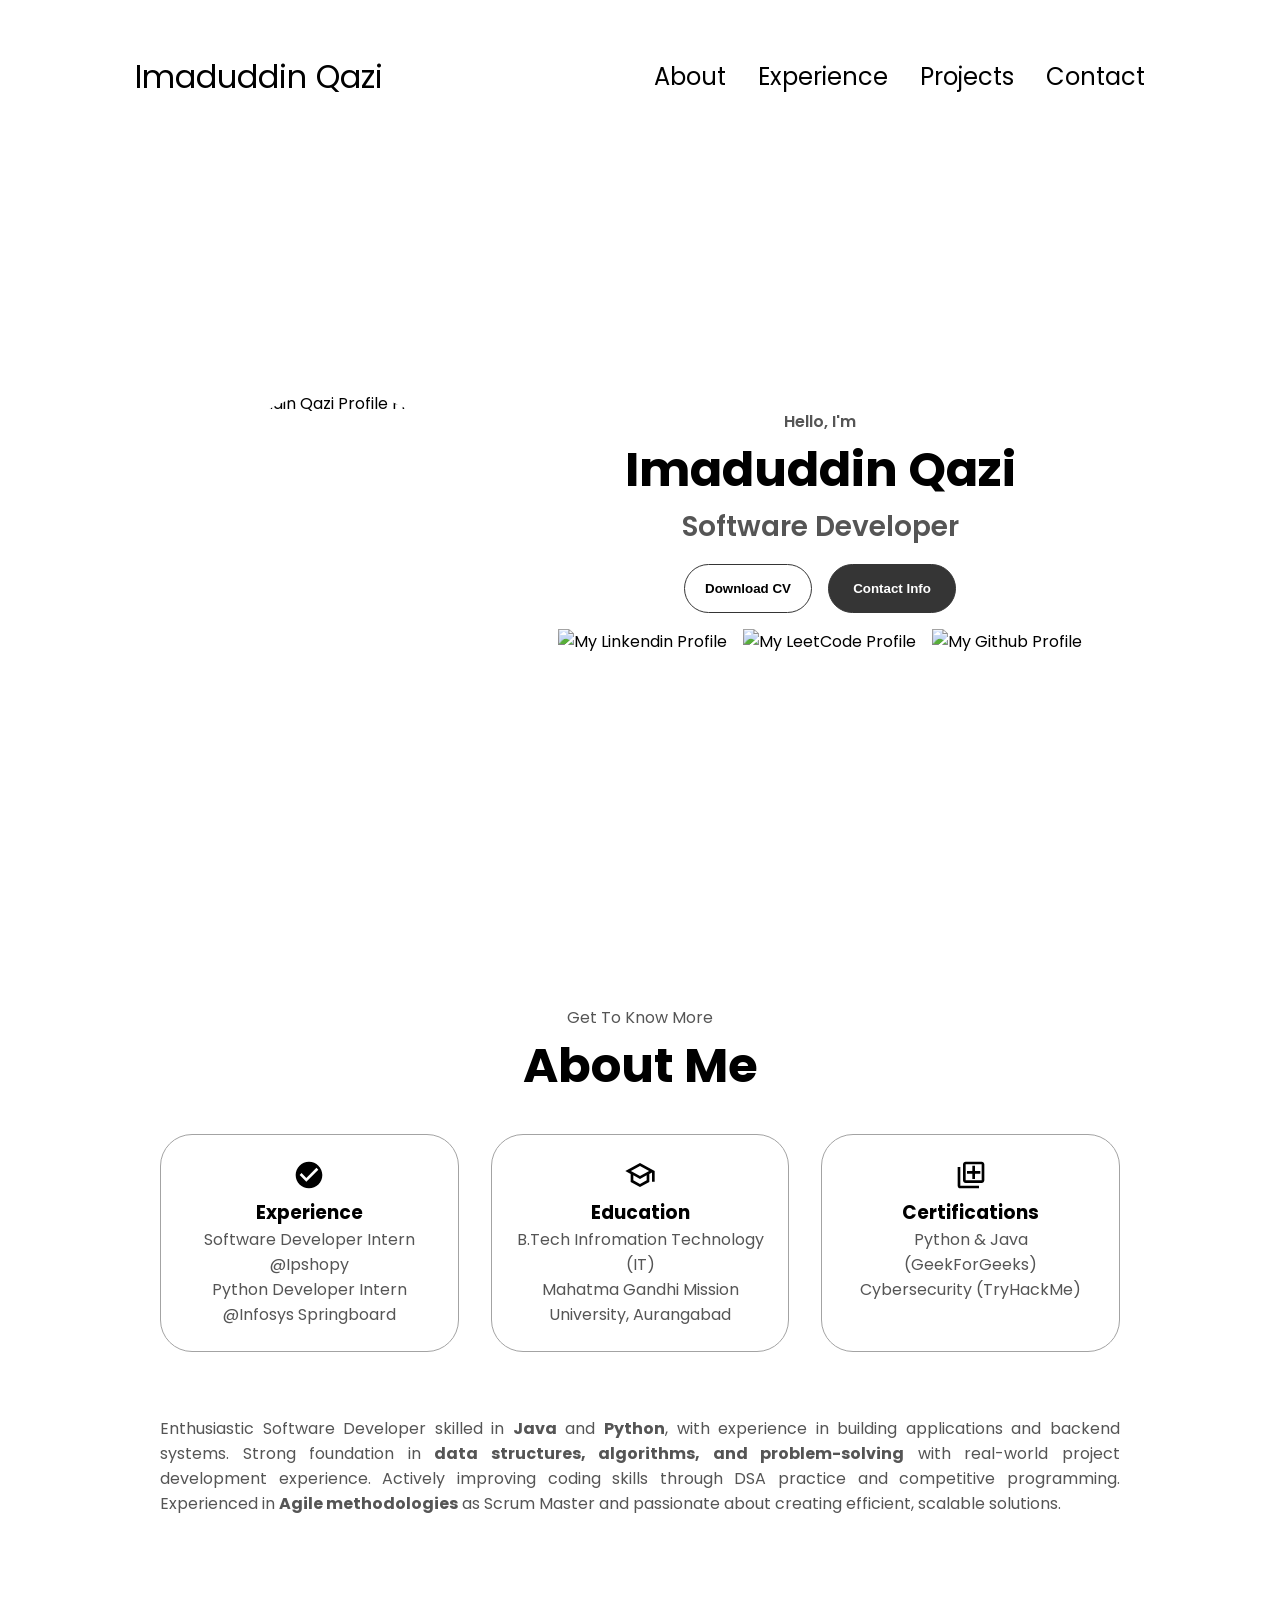
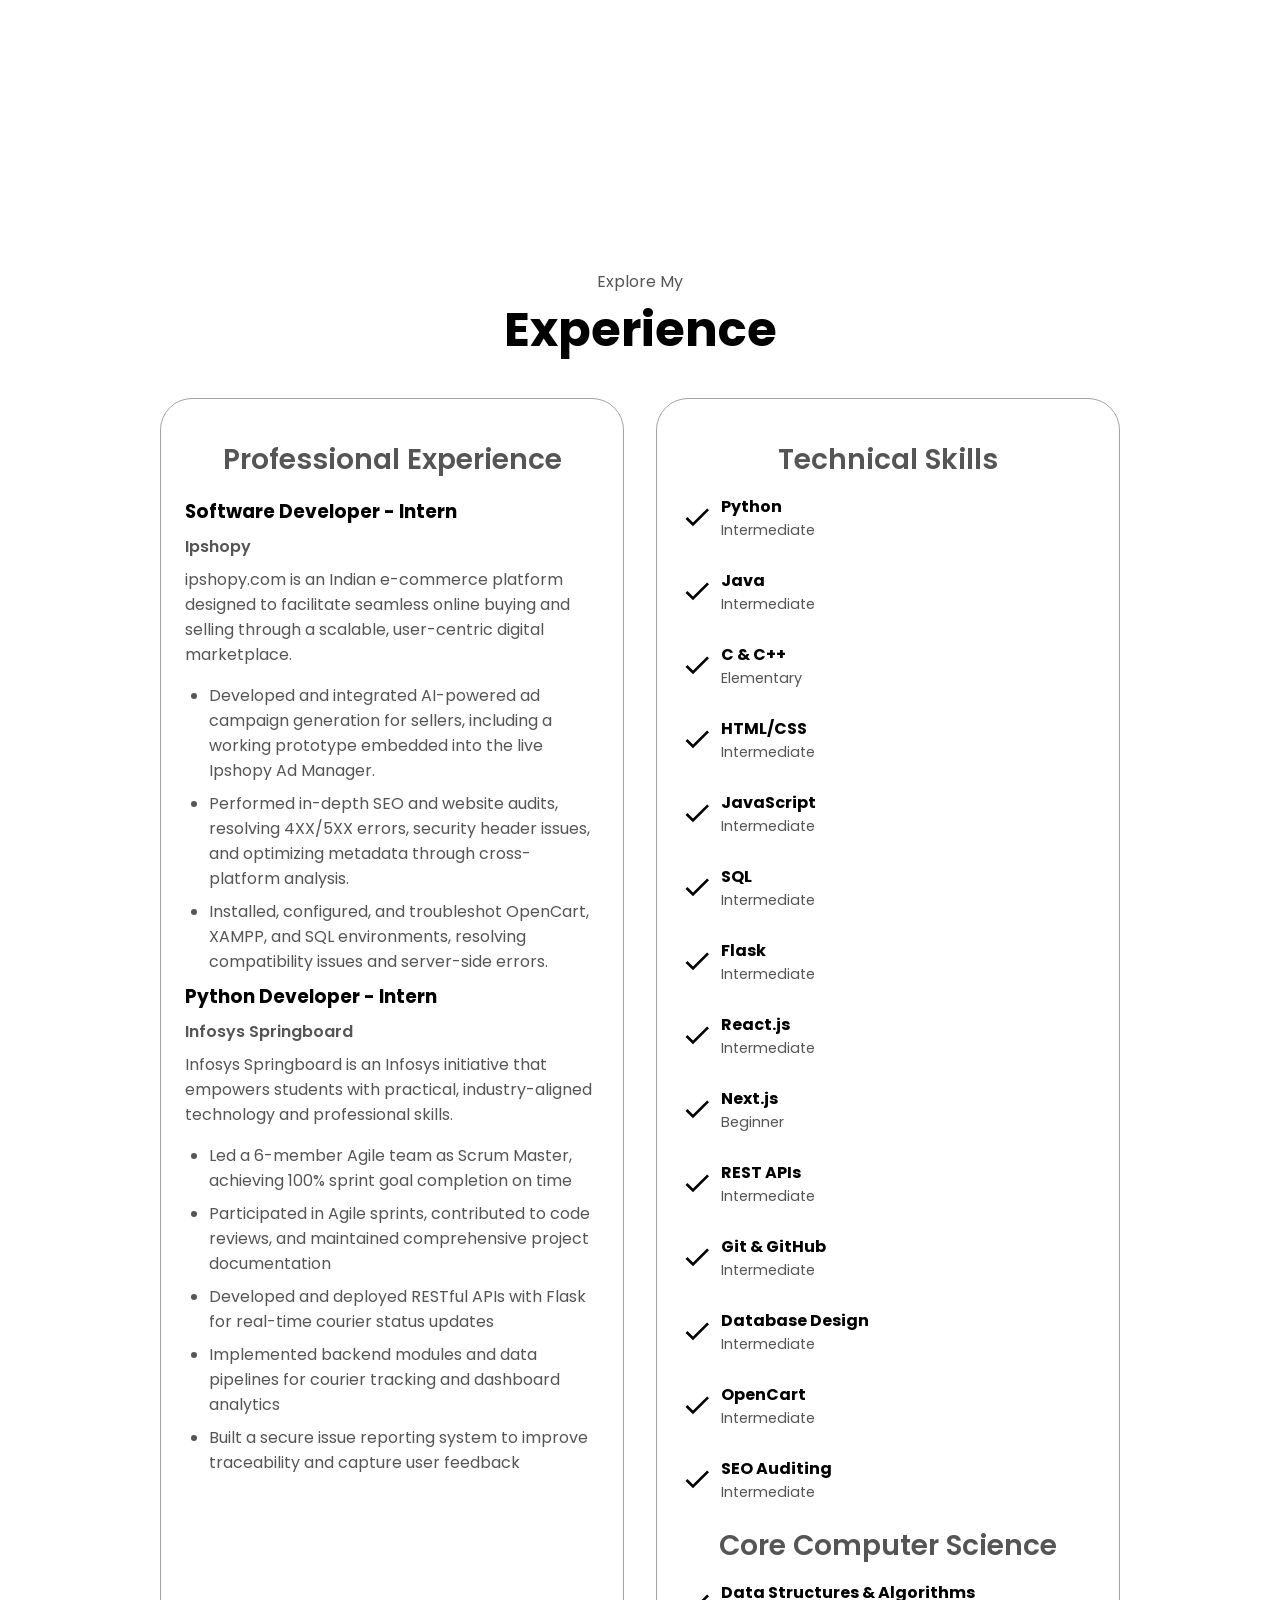
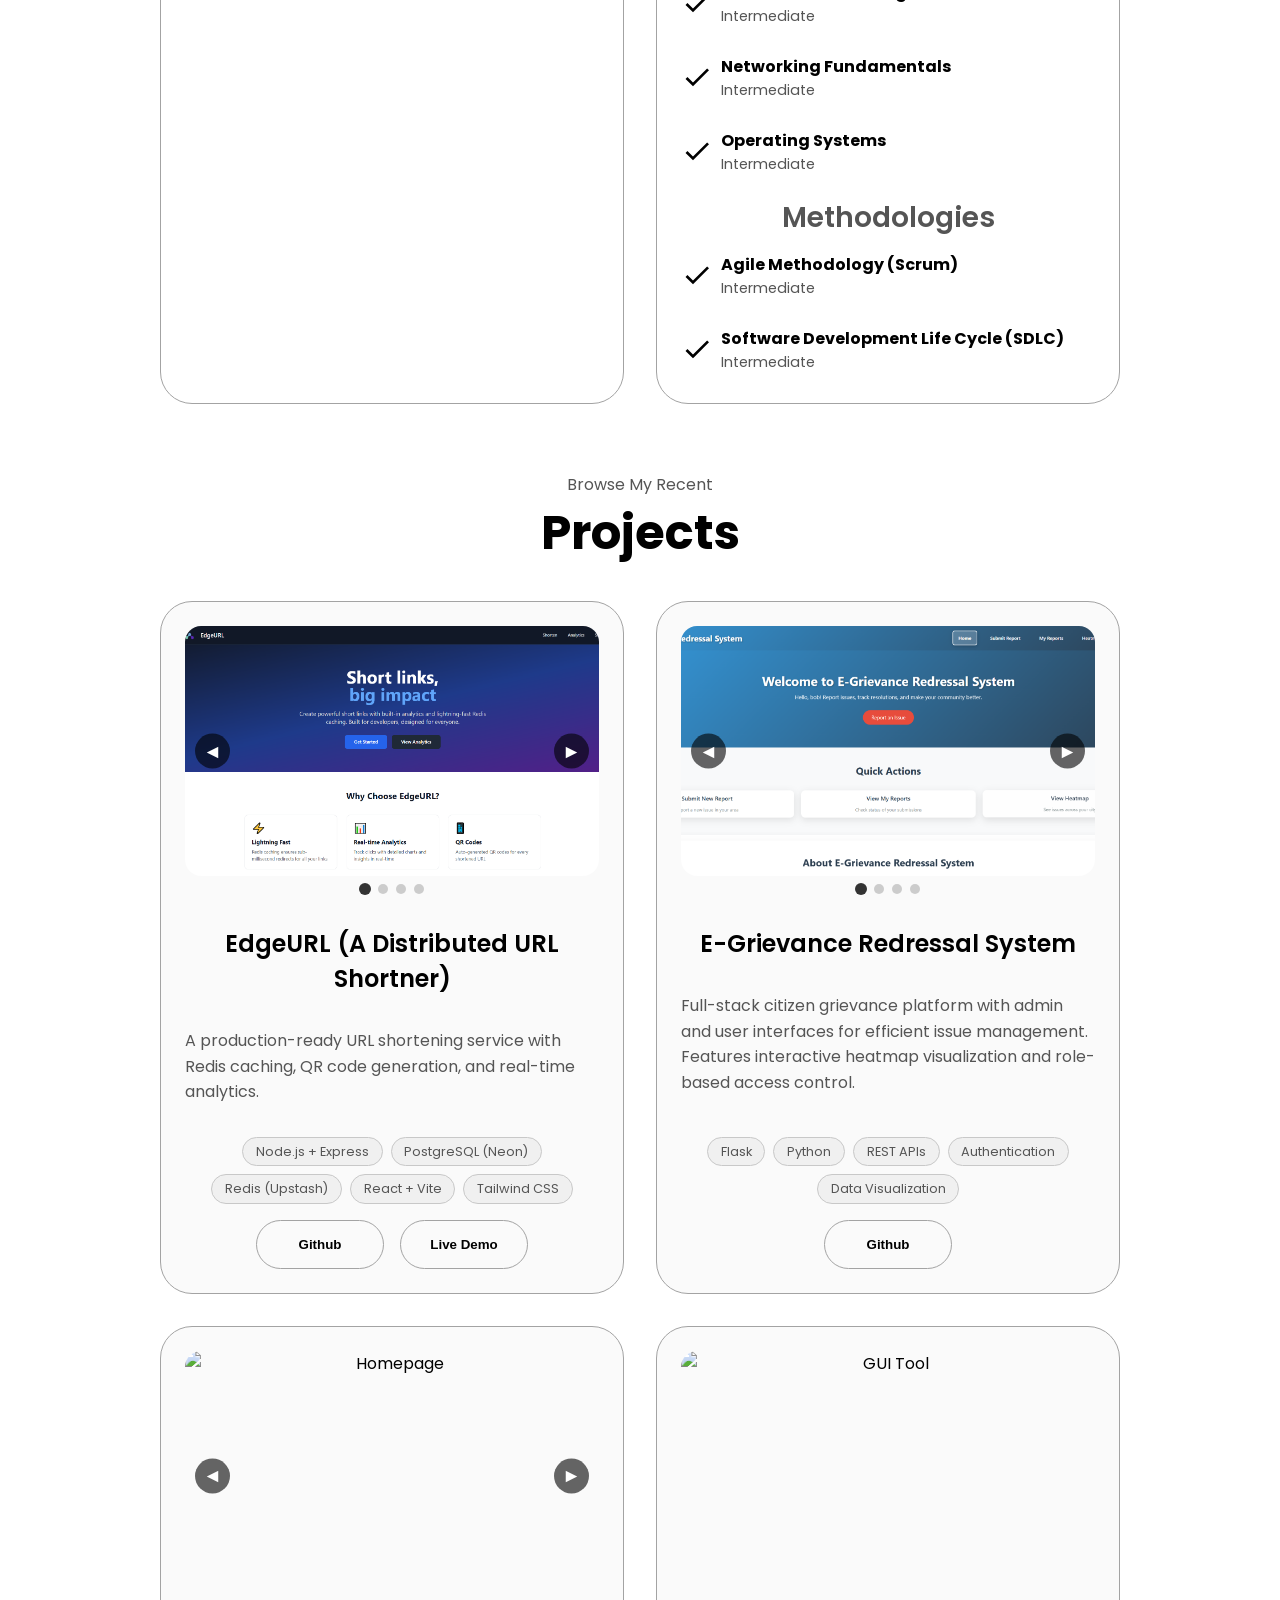
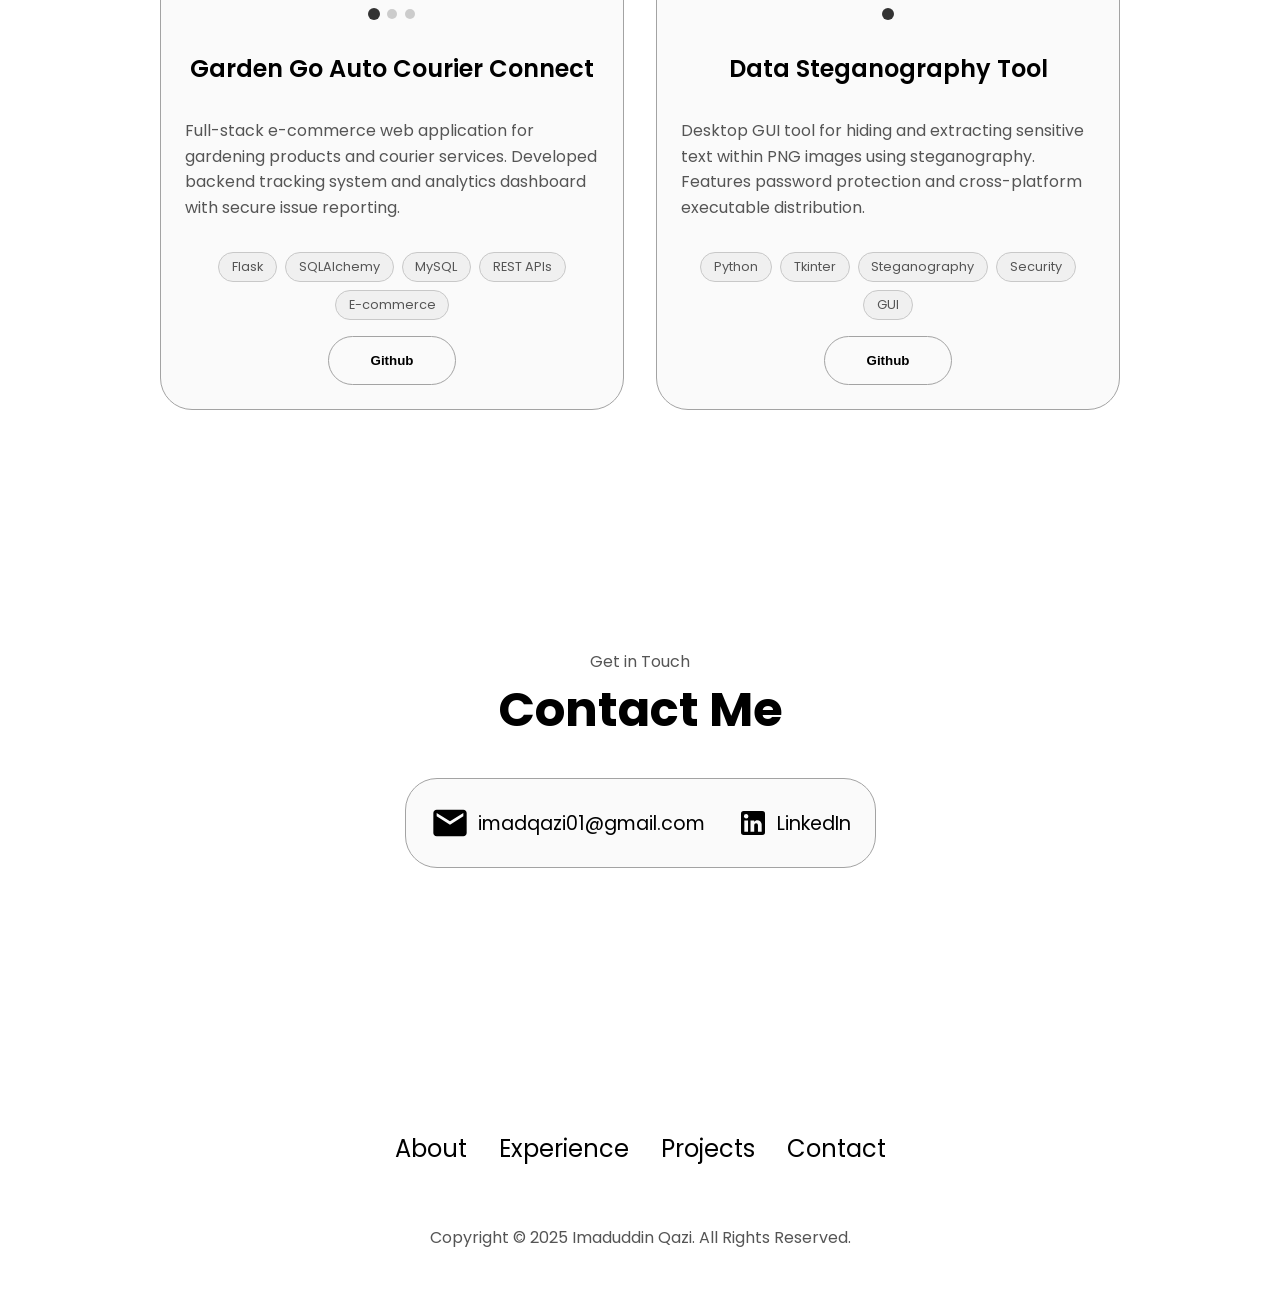
==== indexOld.html @ 8b48afea "Complete new UI" ====
<!DOCTYPE html>
<html lang="en">

<head>
    <meta charset="UTF-8">
    <meta name="viewport" content="width=device-width, initial-scale=1.0">
    <title>Imaduddin Qazi - Portfolio</title>
    <style>
        @import url("https://fonts.googleapis.com/css2?family=Poppins:wght@300;400;500;600&display=swap");

        * {
            margin: 0;
            padding: 0;
            box-sizing: border-box;
        }

        body {
            font-family: "Poppins", sans-serif;
        }

        html {
            scroll-behavior: smooth;
        }

        p {
            color: rgb(85, 85, 85);
        }

        a,
        .btn {
            transition: all 300ms ease;
        }

        /* Navigation */
        nav,
        .nav-links {
            display: flex;
        }

        nav {
            justify-content: space-around;
            align-items: center;
            height: 17vh;
        }

        .nav-links {
            gap: 2rem;
            list-style: none;
            font-size: 1.5rem;
        }

        a {
            color: black;
            text-decoration: none;
        }

        a:hover {
            color: grey;
            text-decoration: underline;
            text-underline-offset: 1rem;
            text-decoration-color: rgb(181, 181, 181);
        }

        .logo {
            font-size: 2rem;
            cursor: default;
        }

        #hamburger-nav {
            display: none;
        }

        .hamburger-menu {
            position: relative;
            display: inline-block;
        }

        .hamburger-icon {
            display: flex;
            flex-direction: column;
            justify-content: space-between;
            height: 24px;
            width: 30px;
            cursor: pointer;
        }

        .hamburger-icon span {
            width: 100%;
            height: 2px;
            background-color: black;
            transition: all 0.3s ease-in-out;
        }

        .menu-links {
            position: absolute;
            top: 100%;
            right: 0;
            background-color: white;
            width: fit-content;
            max-height: 0;
            overflow: hidden;
            transition: all 0.3s ease-in-out;
            z-index: 100;
        }

        .menu-links a {
            display: block;
            padding: 10px;
            text-align: center;
            font-size: 1.5rem;
            color: black;
            text-decoration: none;
        }

        .menu-links li {
            list-style: none;
        }

        .menu-links.open {
            max-height: 300px;
        }

        .hamburger-icon.open span:first-child {
            transform: rotate(45deg) translate(10px, 5px);
        }

        .hamburger-icon.open span:nth-child(2) {
            opacity: 0;
        }

        .hamburger-icon.open span:last-child {
            transform: rotate(-45deg) translate(10px, -5px);
        }

        /* Sections */
        section {
            padding-top: 4vh;
            min-height: 96vh;
            margin: 0 10rem;
        }

        .section-container {
            display: flex;
        }

        /* Profile */
        #profile {
            display: flex;
            justify-content: center;
            gap: 5rem;
            min-height: 80vh;
        }

        .section__pic-container {
            display: flex;
            width: 280px;
            height: 280px;
            margin: auto 0;
        }

        .section__pic-container img {
            width: 100%;
            height: 100%;
            object-fit: cover;
            border-radius: 50%;
        }

        .section__text {
            align-self: center;
            text-align: center;
        }

        .section__text p {
            font-weight: 600;
        }

        .section__text__p1 {
            text-align: center;
        }

        .section__text__p2 {
            font-size: 1.75rem;
            margin-bottom: 1rem;
        }

        .title {
            font-size: 3rem;
            text-align: center;
        }

        #socials-container {
            display: flex;
            justify-content: center;
            margin-top: 1rem;
            gap: 1rem;
        }

        .icon {
            cursor: pointer;
            height: 2rem;
        }

        /* Buttons */
        .btn-container {
            display: flex;
            justify-content: center;
            gap: 1rem;
        }

        .btn {
            font-weight: 600;
            transition: all 300ms ease;
            padding: 1rem;
            width: 8rem;
            border-radius: 2rem;
        }

        .btn-color-1,
        .btn-color-2 {
            border: rgb(53, 53, 53) 0.1rem solid;
        }

        .btn-color-1:hover,
        .btn-color-2:hover {
            cursor: pointer;
        }

        .btn-color-1,
        .btn-color-2:hover {
            background: rgb(53, 53, 53);
            color: white;
        }

        .btn-color-1:hover {
            background: rgb(0, 0, 0);
        }

        .btn-color-2 {
            background: none;
        }

        .btn-color-2:hover {
            border: white 0.1rem solid;
        }

        /* About */
        .about-containers {
            gap: 2rem;
            margin-bottom: 2rem;
            margin-top: 2rem;
            display: flex;
        }

        .about-details-container {
            justify-content: center;
            flex-direction: column;
            display: flex;
        }

        .details-container {
            padding: 1.5rem;
            flex: 1;
            background: white;
            border-radius: 2rem;
            border: rgb(53, 53, 53) 0.1rem solid;
            border-color: rgb(163, 163, 163);
            text-align: center;
        }

        .text-container {
            text-align: justify;
            margin-top: 2rem;
        }

        /* Experience */
        .experience-sub-title {
            color: rgb(85, 85, 85);
            font-weight: 600;
            font-size: 1.75rem;
            margin-bottom: 1rem;
            margin-top: 1rem;
        }

        .experience-details-container {
            display: flex;
            justify-content: center;
            flex-direction: column;
        }

        .article-container {
            display: grid;
            grid-template-columns: repeat(auto-fit, minmax(200px, 1fr));
            gap: 1.5rem;
            text-align: left;
        }

        article {
            display: flex;
            align-items: flex-start;
            gap: 0.5rem;
            min-height: 50px;
        }

        article .icon {
            cursor: default;
            flex-shrink: 0;
            margin-top: 0.25rem;
        }

        article div {
            flex: 1;
        }

        article h3 {
            font-size: 1rem;
            line-height: 1.2;
            margin-bottom: 0.25rem;
            word-wrap: break-word;
        }

        article p {
            font-size: 0.9rem;
            color: rgb(85, 85, 85);
        }

        .experience-item {
            text-align: left;
        }

        .company {
            color: rgb(85, 85, 85);
            font-weight: 600;
            margin: 0.5rem 0;
        }

        .experience-list {
            margin-left: 1.5rem;
            margin-top: 1rem;
        }

        .experience-list li {
            margin-bottom: 0.5rem;
            color: rgb(85, 85, 85);
        }

        /* Projects - FIXED LAYOUT */
        #projects {
            position: relative;
        }

        #projects .about-containers {
            display: grid;
            grid-template-columns: repeat(auto-fit, minmax(350px, 1fr));
            gap: 2rem;
            align-items: stretch;
        }

        .details-container.color-container {
            border-color: rgb(163, 163, 163);
            background: rgb(250, 250, 250);
            display: flex;
            flex-direction: column;
            height: 100%;
        }

        /* Enhanced Carousel with Preview */
        .project-carousel {
            position: relative;
            margin-bottom: 1rem;
        }

        .carousel-container {
            position: relative;
            width: 100%;
            height: 250px;
            overflow: hidden;
            border-radius: 1rem;
            cursor: pointer;
        }

        .carousel-container:hover {
            box-shadow: 0 4px 12px rgba(0, 0, 0, 0.15);
        }

        .carousel-slide {
            position: relative;
            width: 100%;
            height: 100%;
        }

        .carousel-slide .project-img {
            position: absolute;
            top: 0;
            left: 0;
            width: 100%;
            height: 100%;
            object-fit: cover;
            opacity: 0;
            transition: opacity 0.5s ease-in-out;
        }

        .carousel-slide .project-img.active {
            opacity: 1;
        }

        .carousel-btn {
            position: absolute;
            top: 50%;
            transform: translateY(-50%);
            background: rgba(0, 0, 0, 0.6);
            color: white;
            border: none;
            padding: 0.5rem;
            cursor: pointer;
            border-radius: 50%;
            width: 35px;
            height: 35px;
            display: flex;
            align-items: center;
            justify-content: center;
            font-size: 1.2rem;
            z-index: 2;
            transition: background 0.3s;
        }

        .carousel-btn:hover {
            background: rgba(0, 0, 0, 0.9);
        }

        .carousel-btn.prev {
            left: 10px;
        }

        .carousel-btn.next {
            right: 10px;
        }

        .carousel-dots {
            display: flex;
            justify-content: center;
            gap: 0.5rem;
            margin-top: 0.5rem;
        }

        .dot {
            width: 10px;
            height: 10px;
            border-radius: 50%;
            background: #ccc;
            cursor: pointer;
            transition: all 0.3s ease;
        }

        .dot.active {
            background: #333;
            transform: scale(1.2);
        }

        .dot:hover {
            background: #666;
        }

        /* Image Preview Modal */
        .image-modal {
            display: none;
            position: fixed;
            top: 0;
            left: 0;
            width: 100%;
            height: 100%;
            background: rgba(0, 0, 0, 0.95);
            z-index: 1000;
            justify-content: center;
            align-items: center;
        }

        .image-modal.active {
            display: flex;
        }

        .modal-content {
            position: relative;
            max-width: 90%;
            max-height: 90%;
            animation: zoomIn 0.3s ease;
        }

        @keyframes zoomIn {
            from {
                transform: scale(0.8);
                opacity: 0;
            }

            to {
                transform: scale(1);
                opacity: 1;
            }
        }

        .modal-content img {
            width: 100%;
            height: auto;
            max-height: 90vh;
            object-fit: contain;
            border-radius: 0.5rem;
        }

        .modal-close {
            position: absolute;
            top: -40px;
            right: 0;
            background: white;
            border: none;
            width: 35px;
            height: 35px;
            border-radius: 50%;
            font-size: 1.5rem;
            cursor: pointer;
            display: flex;
            align-items: center;
            justify-content: center;
            transition: background 0.3s;
        }

        .modal-close:hover {
            background: #f0f0f0;
        }

        .modal-nav {
            position: absolute;
            top: 50%;
            transform: translateY(-50%);
            background: rgba(255, 255, 255, 0.9);
            border: none;
            width: 45px;
            height: 45px;
            border-radius: 50%;
            font-size: 1.5rem;
            cursor: pointer;
            transition: background 0.3s;
        }

        .modal-nav:hover {
            background: white;
        }

        .modal-nav.prev {
            left: 20px;
        }

        .modal-nav.next {
            right: 20px;
        }

        .modal-counter {
            position: absolute;
            bottom: -40px;
            left: 50%;
            transform: translateX(-50%);
            color: white;
            font-size: 1rem;
        }

        .project-title {
            margin: 1rem 0;
            color: black;
            font-size: 1.5rem;
        }

        .project-description {
            color: rgb(85, 85, 85);
            text-align: left;
            margin: 1rem 0;
            line-height: 1.6;
            flex-grow: 1;
        }

        .tech-stack {
            display: flex;
            flex-wrap: wrap;
            gap: 0.5rem;
            margin: 1rem 0;
            justify-content: center;
        }

        .tech-tag {
            background-color: rgb(240, 240, 240);
            padding: 0.3rem 0.8rem;
            border-radius: 1rem;
            font-size: 0.8rem;
            color: rgb(85, 85, 85);
            border: 1px solid rgb(200, 200, 200);
        }

        .project-btn {
            color: black;
            border-color: rgb(163, 163, 163);
        }

        /* Contact */
        #contact {
            display: flex;
            justify-content: center;
            flex-direction: column;
            min-height: 70vh;
        }

        .contact-info-upper-container {
            display: flex;
            justify-content: center;
            border-radius: 2rem;
            border: rgb(53, 53, 53) 0.1rem solid;
            border-color: rgb(163, 163, 163);
            background: rgb(250, 250, 250);
            margin: 2rem auto;
            padding: 0.5rem;
        }

        .contact-info-container {
            display: flex;
            align-items: center;
            justify-content: center;
            gap: 0.5rem;
            margin: 1rem;
        }

        .contact-info-container p {
            font-size: larger;
        }

        .contact-icon {
            cursor: default;
        }

        .email-icon {
            height: 2.5rem;
        }

        /* Footer */
        footer {
            min-height: 26vh;
            margin: 0 1rem;
        }

        footer p {
            text-align: center;
        }

        /* Responsive */
        @media screen and (max-width: 1400px) {
            #profile {
                margin-bottom: 6rem;
            }

            .about-containers {
                flex-wrap: wrap;
            }
        }

        @media screen and (max-width: 1200px) {
            #desktop-nav {
                display: none;
            }

            #hamburger-nav {
                display: flex;
            }

            section {
                margin: 0 5%;
            }

            .section__pic-container {
                width: 275px;
                height: 275px;
                margin: 0 auto 2rem;
            }
        }

        @media screen and (max-width: 768px) {
            section {
                margin: 0 3%;
                min-height: fit-content;
            }

            #profile {
                gap: 1rem;
                flex-direction: column;
                padding-top: 2vh;
            }

            .section__pic-container {
                width: 200px;
                height: 200px;
            }

            .section__text__p2 {
                font-size: 1.25rem;
            }

            .title {
                font-size: 2rem;
            }

            .about-containers,
            .contact-info-upper-container {
                flex-direction: column;
            }

            .article-container {
                flex-direction: column;
                text-align: center;
                gap: 1rem;
            }

            .carousel-container {
                height: 180px;
            }

            .carousel-btn {
                width: 28px;
                height: 28px;
                font-size: 1rem;
            }

            #projects .about-containers {
                grid-template-columns: 1fr;
            }
        }

        @media screen and (max-width: 480px) {
            .section__pic-container {
                width: 150px;
                height: 150px;
            }

            .title {
                font-size: 1.5rem;
            }

            .btn {
                padding: 0.75rem;
                width: 7rem;
                font-size: 0.9rem;
            }

            .tech-tag {
                font-size: 0.7rem;
                padding: 0.2rem 0.6rem;
            }
        }
    </style>
</head>

<body>
    <nav id="desktop-nav">
        <div class="logo">Imaduddin Qazi</div>
        <div>
            <ul class="nav-links">
                <li><a href="#about">About</a></li>
                <li><a href="#experience">Experience</a></li>
                <li><a href="#projects">Projects</a></li>
                <li><a href="#contact">Contact</a></li>
            </ul>
        </div>
    </nav>

    <nav id="hamburger-nav">
        <div class="logo">Imaduddin Qazi</div>
        <div class="hamburger-menu">
            <div class="hamburger-icon" onclick="toggleMenu()">
                <span></span>
                <span></span>
                <span></span>
            </div>
            <div class="menu-links">
                <li><a href="#about" onclick="toggleMenu()">About</a></li>
                <li><a href="#experience" onclick="toggleMenu()">Experience</a></li>
                <li><a href="#projects" onclick="toggleMenu()">Projects</a></li>
                <li><a href="#contact" onclick="toggleMenu()">Contact</a></li>
            </div>
        </div>
    </nav>

    <section id="profile">
        <div class="section__pic-container">
            <img src="./assets/me_img.png" alt="Imaduddin Qazi Profile Picture">
        </div>
        <div class="section__text">
            <p class="section__text__p1">Hello, I'm</p>
            <h1 class="title">Imaduddin Qazi</h1>
            <p class="section__text__p2">Software Developer</p>
            <div class="btn-container">
                <button class="btn btn-color-2" onclick="window.open('./assets/Imaduddin_Qazi.pdf')">Download CV</button>
                <button class="btn btn-color-1" onclick="location.href='#contact'">Contact Info</button>
            </div>
            <div id="socials-container">
                <a href="https://www.linkedin.com/in/imaduddin-qazi-a361a1355/"><img src="./assets/linkedin-logo.png" alt="My Linkendin Profile" class="icon"></a>
                <a href="https://leetcode.com/u/ImxdQazz/"><img src="./assets/leetcode-logo.png" alt="My LeetCode Profile" class="icon"></a>
                <a href="https://github.com/ImaduddinQazi"><img src="./assets/github-logo.png" alt="My Github Profile" class="icon"></a>
            </div>
        </div>
    </section>

    <section id="about">
        <p class="section__text__p1">Get To Know More</p>
        <h1 class="title">About Me</h1>
        <div class="section-container">
            <div class="about-details-container">
                <div class="about-containers">
                    <div class="details-container">
                        <svg class="icon" fill="currentColor" viewBox="0 0 24 24">
                            <path
                                d="M12 2C6.48 2 2 6.48 2 12s4.48 10 10 10 10-4.48 10-10S17.52 2 12 2zm-2 15l-5-5 1.41-1.41L10 14.17l7.59-7.59L19 8l-9 9z" />
                        </svg>
                        <div class="about-me-inside-content">
                            <h3>Experience</h3>
                            <p>Software Developer Intern @Ipshopy</p>
                            <p>Python Developer Intern @Infosys Springboard</p>
                        </div>
                    </div>
                    <div class="details-container">
                        <svg class="icon" fill="currentColor" viewBox="0 0 24 24">
                            <path
                                d="M12 3L1 9l4 2.18v6L12 21l7-3.82v-6l2-1.09V17h2V9L12 3zm6.82 6L12 12.72 5.18 9 12 5.28 18.82 9zM17 15.99l-5 2.73-5-2.73v-3.72L12 15l5-2.73v3.72z" />
                        </svg>
                        <div class="about-me-inside-content">
                            <h3>Education</h3>
                            <p>B.Tech Infromation Technology (IT)<br>Mahatma Gandhi Mission University, Aurangabad</p>
                        </div>
                    </div>
                    <div class="details-container">
                        <svg class="icon" fill="currentColor" viewBox="0 0 24 24">
                            <path
                                d="M4 6H2v14c0 1.1.9 2 2 2h14v-2H4V6zm16-4H8c-1.1 0-2 .9-2 2v12c0 1.1.9 2 2 2h12c1.1 0 2-.9 2-2V4c0-1.1-.9-2-2-2zm0 14H8V4h12v12zm-7-1h2v-4h4V9h-4V5h-2v4H9v2h4z" />
                        </svg>
                        <div class="about-me-inside-content">
                            <h3>Certifications</h3>
                            <p>Python & Java (GeekForGeeks)<br>Cybersecurity (TryHackMe)</p>
                        </div>
                    </div>
                </div>
                <div class="text-container">
                    <p>
                        Enthusiastic Software Developer skilled in <strong>Java</strong> and <strong>Python</strong>,
                        with experience in building applications and backend systems. Strong foundation in
                        <strong>data structures, algorithms, and problem-solving</strong> with real-world project
                        development experience.
                        Actively improving coding skills through DSA practice and competitive programming.
                        Experienced in <strong>Agile methodologies</strong> as Scrum Master and passionate about
                        creating
                        efficient, scalable solutions.
                    </p>
                </div>
            </div>
        </div>
    </section>

    <section id="experience">
        <p class="section__text__p1">Explore My</p>
        <h1 class="title">Experience</h1>
        <div class="experience-details-container">
            <div class="about-containers">
                <div class="details-container">
                    <h2 class="experience-sub-title">Professional Experience</h2>
                    <div class="experience-item">
                        <h3>Software Developer - Intern</h3>
                        <p class="company">Ipshopy</p>
                        <p>ipshopy.com is an Indian e-commerce platform designed to facilitate seamless online buying
                            and selling through a scalable, user-centric digital marketplace.</p>
                        <ul class="experience-list">
                            <li>Developed and integrated AI-powered ad campaign generation for sellers, including a
                                working prototype embedded into the live Ipshopy Ad Manager.</li>
                            <li>Performed in-depth SEO and website audits, resolving 4XX/5XX errors, security header
                                issues, and optimizing metadata through cross-platform analysis.</li>
                            <li>Installed, configured, and troubleshot OpenCart, XAMPP, and SQL environments, resolving
                                compatibility issues and server-side errors.</li>
                        </ul>
                    </div>
                    <div class="experience-item">
                        <h3>Python Developer - Intern</h3>
                        <p class="company">Infosys Springboard</p>
                        <p>Infosys Springboard is an Infosys initiative that empowers students with practical,
                            industry-aligned technology and professional skills.</p>
                        <ul class="experience-list">
                            <li>Led a 6-member Agile team as Scrum Master, achieving 100% sprint goal completion on time
                            </li>
                            <li>Participated in Agile sprints, contributed to code reviews, and maintained comprehensive
                                project documentation</li>
                            <li>Developed and deployed RESTful APIs with Flask for real-time courier status updates</li>
                            <li>Implemented backend modules and data pipelines for courier tracking and dashboard
                                analytics</li>
                            <li>Built a secure issue reporting system to improve traceability and capture user feedback
                            </li>
                        </ul>
                    </div>
                </div>
                <div class="details-container">
                    <h2 class="experience-sub-title">Technical Skills</h2>
                    <div class="article-container">
                        <article>
                            <svg class="icon" fill="currentColor" viewBox="0 0 24 24">
                                <path d="M9 16.17L4.83 12l-1.42 1.41L9 19 21 7l-1.41-1.41z" />
                            </svg>
                            <div>
                                <h3>Python</h3>
                                <p>Intermediate</p>
                            </div>
                        </article>
                        <article>
                            <svg class="icon" fill="currentColor" viewBox="0 0 24 24">
                                <path d="M9 16.17L4.83 12l-1.42 1.41L9 19 21 7l-1.41-1.41z" />
                            </svg>
                            <div>
                                <h3>Java</h3>
                                <p>Intermediate</p>
                            </div>
                        </article>
                        <article>
                            <svg class="icon" fill="currentColor" viewBox="0 0 24 24">
                                <path d="M9 16.17L4.83 12l-1.42 1.41L9 19 21 7l-1.41-1.41z" />
                            </svg>
                            <div>
                                <h3>C & C++</h3>
                                <p>Elementary</p>
                            </div>
                        </article>
                        <article>
                            <svg class="icon" fill="currentColor" viewBox="0 0 24 24">
                                <path d="M9 16.17L4.83 12l-1.42 1.41L9 19 21 7l-1.41-1.41z" />
                            </svg>
                            <div>
                                <h3>HTML/CSS</h3>
                                <p>Intermediate</p>
                            </div>
                        </article>
                        <article>
                            <svg class="icon" fill="currentColor" viewBox="0 0 24 24">
                                <path d="M9 16.17L4.83 12l-1.42 1.41L9 19 21 7l-1.41-1.41z" />
                            </svg>
                            <div>
                                <h3>JavaScript</h3>
                                <p>Intermediate</p>
                            </div>
                        </article>
                        <article>
                            <svg class="icon" fill="currentColor" viewBox="0 0 24 24">
                                <path d="M9 16.17L4.83 12l-1.42 1.41L9 19 21 7l-1.41-1.41z" />
                            </svg>
                            <div>
                                <h3>SQL</h3>
                                <p>Intermediate</p>
                            </div>
                        </article>
                        <article>
                            <svg class="icon" fill="currentColor" viewBox="0 0 24 24">
                                <path d="M9 16.17L4.83 12l-1.42 1.41L9 19 21 7l-1.41-1.41z" />
                            </svg>
                            <div>
                                <h3>Flask</h3>
                                <p>Intermediate</p>
                            </div>
                        </article>
                        <article>
                            <svg class="icon" fill="currentColor" viewBox="0 0 24 24">
                                <path d="M9 16.17L4.83 12l-1.42 1.41L9 19 21 7l-1.41-1.41z" />
                            </svg>
                            <div>
                                <h3>React.js</h3>
                                <p>Intermediate</p>
                            </div>
                        </article>
                        <article>
                            <svg class="icon" fill="currentColor" viewBox="0 0 24 24">
                                <path d="M9 16.17L4.83 12l-1.42 1.41L9 19 21 7l-1.41-1.41z" />
                            </svg>
                            <div>
                                <h3>Next.js</h3>
                                <p>Beginner</p>
                            </div>
                        </article>
                        <article>
                            <svg class="icon" fill="currentColor" viewBox="0 0 24 24">
                                <path d="M9 16.17L4.83 12l-1.42 1.41L9 19 21 7l-1.41-1.41z" />
                            </svg>
                            <div>
                                <h3>REST APIs</h3>
                                <p>Intermediate</p>
                            </div>
                        </article>
                        <article>
                            <svg class="icon" fill="currentColor" viewBox="0 0 24 24">
                                <path d="M9 16.17L4.83 12l-1.42 1.41L9 19 21 7l-1.41-1.41z" />
                            </svg>
                            <div>
                                <h3>Git & GitHub</h3>
                                <p>Intermediate</p>
                            </div>
                        </article>
                        <article>
                            <svg class="icon" fill="currentColor" viewBox="0 0 24 24">
                                <path d="M9 16.17L4.83 12l-1.42 1.41L9 19 21 7l-1.41-1.41z" />
                            </svg>
                            <div>
                                <h3>Database Design</h3>
                                <p>Intermediate</p>
                            </div>
                        </article>
                        <article>
                            <svg class="icon" fill="currentColor" viewBox="0 0 24 24">
                                <path d="M9 16.17L4.83 12l-1.42 1.41L9 19 21 7l-1.41-1.41z" />
                            </svg>
                            <div>
                                <h3>OpenCart</h3>
                                <p>Intermediate</p>
                            </div>
                        </article>
                        <article>
                            <svg class="icon" fill="currentColor" viewBox="0 0 24 24">
                                <path d="M9 16.17L4.83 12l-1.42 1.41L9 19 21 7l-1.41-1.41z" />
                            </svg>
                            <div>
                                <h3>SEO Auditing</h3>
                                <p>Intermediate</p>
                            </div>
                        </article>
                        
                    </div>
                    <h2 class="experience-sub-title">Core Computer Science</h2>
                    <div class="article-container">
                        <article>
                            <svg class="icon" fill="currentColor" viewBox="0 0 24 24">
                                <path d="M9 16.17L4.83 12l-1.42 1.41L9 19 21 7l-1.41-1.41z" />
                            </svg>
                            <div>
                                <h3>Data Structures & Algorithms</h3>
                                <p>Intermediate</p>
                            </div>
                        </article>
                        <article>
                            <svg class="icon" fill="currentColor" viewBox="0 0 24 24">
                                <path d="M9 16.17L4.83 12l-1.42 1.41L9 19 21 7l-1.41-1.41z" />
                            </svg>
                            <div>
                                <h3>Networking Fundamentals</h3>
                                <p>Intermediate</p>
                            </div>
                        </article>
                        <article>
                            <svg class="icon" fill="currentColor" viewBox="0 0 24 24">
                                <path d="M9 16.17L4.83 12l-1.42 1.41L9 19 21 7l-1.41-1.41z" />
                            </svg>
                            <div>
                                <h3>Operating Systems</h3>
                                <p>Intermediate</p>
                            </div>
                        </article>
                    </div>

                    <h2 class="experience-sub-title">Methodologies</h2>
                    <div class="article-container">

                        <article>
                            <svg class="icon" fill="currentColor" viewBox="0 0 24 24">
                                <path d="M9 16.17L4.83 12l-1.42 1.41L9 19 21 7l-1.41-1.41z" />
                            </svg>
                            <div>
                                <h3>Agile Methodology (Scrum)</h3>
                                <p>Intermediate</p>
                            </div>
                        </article>
                        <article>
                            <svg class="icon" fill="currentColor" viewBox="0 0 24 24">
                                <path d="M9 16.17L4.83 12l-1.42 1.41L9 19 21 7l-1.41-1.41z" />
                            </svg>
                            <div>
                                <h3>Software Development Life Cycle (SDLC)</h3>
                                <p>Intermediate</p>
                            </div>
                        </article>
                    </div>
                </div>
            </div>
        </div>
    </section>

    <section id="projects">
        <p class="section__text__p1">Browse My Recent</p>
        <h1 class="title">Projects</h1>
        <div class="experience-details-container">
            <div class="about-containers">

                <!-- EdgeURL Shorter Project -->
                <div class="details-container color-container">
                    <div class="project-carousel">
                        <div class="carousel-container" onclick="openModal(this)">
                            <div class="carousel-slide">
                                <img src="./assets\projects\EdgeURL\home.png" alt="EgdeURL Homepage"
                                    class="project-img active">
                                <img src="./assets/projects/EdgeURL/shorten.png" alt="EgdeURL Shorten page"
                                    class="project-img">
                                <img src="./assets/projects/EdgeURL/shorten1.png" alt="EgdeURL Shorten page1"
                                    class="project-img">
                                <img src="./assets/projects/EdgeURL/analytics1.png" alt="Analytics"
                                    class="project-img">
                                <img src="./assets/projects/EdgeURL/status.png" alt="Status Page"
                                    class="project-img">
                            </div>
                            <button class="carousel-btn prev"
                                onclick="event.stopPropagation(); changeSlide(this.parentElement, -1)">◄</button>
                            <button class="carousel-btn next"
                                onclick="event.stopPropagation(); changeSlide(this.parentElement, 1)">►</button>
                        </div>
                        <div class="carousel-dots">
                            <span class="dot active" onclick="currentSlide(this, 0)"></span>
                            <span class="dot" onclick="currentSlide(this, 1)"></span>
                            <span class="dot" onclick="currentSlide(this, 2)"></span>
                            <span class="dot" onclick="currentSlide(this, 3)"></span>
                        </div>
                    </div>
                    <h2 class="experience-sub-title project-title">EdgeURL (A Distributed URL Shortner)</h2>
                    <p class="project-description">
                        A production-ready URL shortening service with Redis caching, QR code generation, and real-time analytics.
                    </p>
                    <div class="tech-stack">
                        <span class="tech-tag">Node.js + Express</span>
                        <span class="tech-tag">PostgreSQL (Neon)</span>
                        <span class="tech-tag">Redis (Upstash)</span>
                        <span class="tech-tag">React + Vite</span>
                        <span class="tech-tag">Tailwind CSS</span>
                    </div>
                    <div class="btn-container">
                        <button class="btn btn-color-2 project-btn" onclick="location.href='https://github.com/ImaduddinQazi/EdgeURL-Distributed-URL-Shortener'" target="_blank">Github</button>
                        <button class="btn btn-color-2 project-btn" onclick="location.href='https://edge-url-distributed-url-shortener.vercel.app/'">Live Demo</button>
                    </div>
                </div>


                <!-- E-Grievance Project -->
                <div class="details-container color-container">
                    <div class="project-carousel">
                        <div class="carousel-container" onclick="openModal(this)">
                            <div class="carousel-slide">
                                <img src="./assets/projects/E-Grievance/user-dash.png" alt="E-Grievance Dashboard"
                                    class="project-img active">
                                <img src="./assets/projects/E-Grievance/user-submit.png" alt="Submit Form"
                                    class="project-img">
                                <img src="./assets/projects/E-Grievance/heatmap-admin.png" alt="Heatmap"
                                    class="project-img">
                                <img src="./assets/projects/E-Grievance/reports-admin-page.png" alt="Reports"
                                    class="project-img">
                            </div>
                            <button class="carousel-btn prev"
                                onclick="event.stopPropagation(); changeSlide(this.parentElement, -1)">◄</button>
                            <button class="carousel-btn next"
                                onclick="event.stopPropagation(); changeSlide(this.parentElement, 1)">►</button>
                        </div>
                        <div class="carousel-dots">
                            <span class="dot active" onclick="currentSlide(this, 0)"></span>
                            <span class="dot" onclick="currentSlide(this, 1)"></span>
                            <span class="dot" onclick="currentSlide(this, 2)"></span>
                            <span class="dot" onclick="currentSlide(this, 3)"></span>
                        </div>
                    </div>
                    <h2 class="experience-sub-title project-title">E-Grievance Redressal System</h2>
                    <p class="project-description">
                        Full-stack citizen grievance platform with admin and user interfaces for efficient issue
                        management.
                        Features interactive heatmap visualization and role-based access control.
                    </p>
                    <div class="tech-stack">
                        <span class="tech-tag">Flask</span>
                        <span class="tech-tag">Python</span>
                        <span class="tech-tag">REST APIs</span>
                        <span class="tech-tag">Authentication</span>
                        <span class="tech-tag">Data Visualization</span>
                    </div>
                    <div class="btn-container">
                        <button class="btn btn-color-2 project-btn" onclick="location.href='https://github.com/ImaduddinQazi/E-Grievance-Redressal-System'" target="_blank">Github</button>
                        <!-- <button class="btn btn-color-2 project-btn" onclick="location.href='#'">Live Demo</button> -->
                    </div>
                </div>

                <!-- Garden Go Project -->
                <div class="details-container color-container">
                    <div class="project-carousel">
                        <div class="carousel-container" onclick="openModal(this)">
                            <div class="carousel-slide">
                                <img src="./assets/projects/garden-go-auto-courier/products-home-page.png"
                                    alt="Homepage" class="project-img active">
                                <img src="./assets/projects/garden-go-auto-courier/products-admin-page.png" alt="Admin"
                                    class="project-img">
                                <img src="./assets/projects/garden-go-auto-courier/courier-dashboard.png" alt="Courier"
                                    class="project-img">
                            </div>
                            <button class="carousel-btn prev"
                                onclick="event.stopPropagation(); changeSlide(this.parentElement, -1)">◄</button>
                            <button class="carousel-btn next"
                                onclick="event.stopPropagation(); changeSlide(this.parentElement, 1)">►</button>
                        </div>
                        <div class="carousel-dots">
                            <span class="dot active" onclick="currentSlide(this, 0)"></span>
                            <span class="dot" onclick="currentSlide(this, 1)"></span>
                            <span class="dot" onclick="currentSlide(this, 2)"></span>
                        </div>
                    </div>
                    <h2 class="experience-sub-title project-title">Garden Go Auto Courier Connect</h2>
                    <p class="project-description">
                        Full-stack e-commerce web application for gardening products and courier services.
                        Developed backend tracking system and analytics dashboard with secure issue reporting.
                    </p>
                    <div class="tech-stack">
                        <span class="tech-tag">Flask</span>
                        <span class="tech-tag">SQLAlchemy</span>
                        <span class="tech-tag">MySQL</span>
                        <span class="tech-tag">REST APIs</span>
                        <span class="tech-tag">E-commerce</span>
                    </div>
                    <div class="btn-container">
                        <button class="btn btn-color-2 project-btn" onclick="location.href='https://github.com/ImaduddinQazi/Infosys-Python-Batch-3-Garden-Go'" target="_blank">Github</button>
                        <!-- <button class="btn btn-color-2 project-btn" onclick="location.href='#'">Live Demo</button> -->
                    </div>
                </div>

                <!-- Steganography Project -->
                <div class="details-container color-container">
                    <div class="project-carousel">
                        <div class="carousel-container" onclick="openModal(this)">
                            <div class="carousel-slide">
                                <img src="./assets/projects/data-steganography/GUI_Screenshot.png" alt="GUI Tool"
                                    class="project-img active">
                            </div>
                        </div>
                        <div class="carousel-dots">
                            <span class="dot active" onclick="currentSlide(this, 0)"></span>
                        </div>
                    </div>
                    <h2 class="experience-sub-title project-title">Data Steganography Tool</h2>
                    <p class="project-description">
                        Desktop GUI tool for hiding and extracting sensitive text within PNG images using steganography.
                        Features password protection and cross-platform executable distribution.
                    </p>
                    <div class="tech-stack">
                        <span class="tech-tag">Python</span>
                        <span class="tech-tag">Tkinter</span>
                        <span class="tech-tag">Steganography</span>
                        <span class="tech-tag">Security</span>
                        <span class="tech-tag">GUI</span>
                    </div>
                    <div class="btn-container">
                        <button class="btn btn-color-2 project-btn" onclick="location.href='https://github.com/ImaduddinQazi/Data-Steganography'" target="_blank">Github</button>
                        <!-- <button class="btn btn-color-2 project-btn" onclick="location.href='#'">Live Demo</button> -->
                    </div>
                </div>
            </div>
        </div>
    </section>

    <section id="contact">
        <p class="section__text__p1">Get in Touch</p>
        <h1 class="title">Contact Me</h1>
        <div class="contact-info-upper-container">
            <div class="contact-info-container">
                <svg class="icon contact-icon email-icon" fill="currentColor" viewBox="0 0 24 24">
                    <path
                        d="M20 4H4c-1.1 0-1.99.9-1.99 2L2 18c0 1.1.9 2 2 2h16c1.1 0 2-.9 2-2V6c0-1.1-.9-2-2-2zm0 4l-8 5-8-5V6l8 5 8-5v2z" />
                </svg>
                <p><a href="mailto:imadqazi01@gmail.com">imadqazi01@gmail.com</a></p>
            </div>
            <div class="contact-info-container">
                <svg class="icon contact-icon" fill="currentColor" viewBox="0 0 24 24">
                    <path
                        d="M19 3a2 2 0 0 1 2 2v14a2 2 0 0 1-2 2H5a2 2 0 0 1-2-2V5a2 2 0 0 1 2-2h14m-.5 15.5v-5.3a3.26 3.26 0 0 0-3.26-3.26c-.85 0-1.84.52-2.32 1.3v-1.11h-2.79v8.37h2.79v-4.93c0-.77.62-1.4 1.39-1.4a1.4 1.4 0 0 1 1.4 1.4v4.93h2.79M6.88 8.56a1.68 1.68 0 0 0 1.68-1.68c0-.93-.75-1.69-1.68-1.69a1.69 1.69 0 0 0-1.69 1.69c0 .93.76 1.68 1.69 1.68m1.39 9.94v-8.37H5.5v8.37h2.77z" />
                </svg>
                <p><a href="https://www.linkedin.com/in/imaduddin-qazi-a361a1355/">LinkedIn</a></p>
            </div>
        </div>
    </section>

    <footer>
        <nav>
            <div class="nav-links-container">
                <ul class="nav-links">
                    <li><a href="#about">About</a></li>
                    <li><a href="#experience">Experience</a></li>
                    <li><a href="#projects">Projects</a></li>
                    <li><a href="#contact">Contact</a></li>
                </ul>
            </div>
        </nav>
        <p>Copyright © 2025 Imaduddin Qazi. All Rights Reserved.</p>
    </footer>

    <!-- Image Preview Modal -->
    <div class="image-modal" id="imageModal" onclick="closeModal(event)">
        <div class="modal-content">
            <button class="modal-close" onclick="closeModal(event)">×</button>
            <img id="modalImg" src="" alt="Preview">
            <button class="modal-nav prev" onclick="event.stopPropagation(); modalNavigate(-1)">◄</button>
            <button class="modal-nav next" onclick="event.stopPropagation(); modalNavigate(1)">►</button>
            <div class="modal-counter" id="modalCounter"></div>
        </div>
    </div>

    <script>
        // Hamburger Menu
        function toggleMenu() {
            const menu = document.querySelector(".menu-links");
            const icon = document.querySelector(".hamburger-icon");
            menu.classList.toggle("open");
            icon.classList.toggle("open");
        }

        // Carousel Navigation
        function changeSlide(carouselContainer, direction) {
            const slides = carouselContainer.querySelectorAll('.project-img');
            const dotsContainer = carouselContainer.parentElement.querySelector('.carousel-dots');
            const dots = dotsContainer.querySelectorAll('.dot');
            let activeIndex = 0;

            slides.forEach((slide, index) => {
                if (slide.classList.contains('active')) {
                    activeIndex = index;
                }
            });

            slides[activeIndex].classList.remove('active');
            dots[activeIndex].classList.remove('active');

            let newIndex = activeIndex + direction;
            if (newIndex >= slides.length) newIndex = 0;
            if (newIndex < 0) newIndex = slides.length - 1;

            slides[newIndex].classList.add('active');
            dots[newIndex].classList.add('active');
        }

        function currentSlide(dotElement, slideIndex) {
            const dotsContainer = dotElement.parentElement;
            const carouselContainer = dotsContainer.parentElement.querySelector('.carousel-container');
            const slides = carouselContainer.querySelectorAll('.project-img');
            const dots = dotsContainer.querySelectorAll('.dot');

            slides.forEach(slide => slide.classList.remove('active'));
            dots.forEach(dot => dot.classList.remove('active'));

            slides[slideIndex].classList.add('active');
            dots[slideIndex].classList.add('active');
        }

        // Modal Functionality
        let currentModalImages = [];
        let currentModalIndex = 0;

        function openModal(carouselContainer) {
            const modal = document.getElementById('imageModal');
            const modalImg = document.getElementById('modalImg');
            const images = carouselContainer.querySelectorAll('.project-img');

            currentModalImages = Array.from(images).map(img => img.src);

            // Find active image index
            images.forEach((img, index) => {
                if (img.classList.contains('active')) {
                    currentModalIndex = index;
                }
            });

            modalImg.src = currentModalImages[currentModalIndex];
            updateModalCounter();
            modal.classList.add('active');
            document.body.style.overflow = 'hidden';
        }

        function closeModal(event) {
            if (event.target.classList.contains('image-modal') ||
                event.target.classList.contains('modal-close')) {
                const modal = document.getElementById('imageModal');
                modal.classList.remove('active');
                document.body.style.overflow = 'auto';
            }
        }

        function modalNavigate(direction) {
            currentModalIndex += direction;

            if (currentModalIndex >= currentModalImages.length) {
                currentModalIndex = 0;
            }
            if (currentModalIndex < 0) {
                currentModalIndex = currentModalImages.length - 1;
            }

            document.getElementById('modalImg').src = currentModalImages[currentModalIndex];
            updateModalCounter();
        }

        function updateModalCounter() {
            const counter = document.getElementById('modalCounter');
            counter.textContent = `${currentModalIndex + 1} / ${currentModalImages.length}`;
        }

        // Keyboard navigation for modal
        document.addEventListener('keydown', (e) => {
            const modal = document.getElementById('imageModal');
            if (modal.classList.contains('active')) {
                if (e.key === 'ArrowLeft') modalNavigate(-1);
                if (e.key === 'ArrowRight') modalNavigate(1);
                if (e.key === 'Escape') {
                    modal.classList.remove('active');
                    document.body.style.overflow = 'auto';
                }
            }
        });
    </script>
</body>

</html>
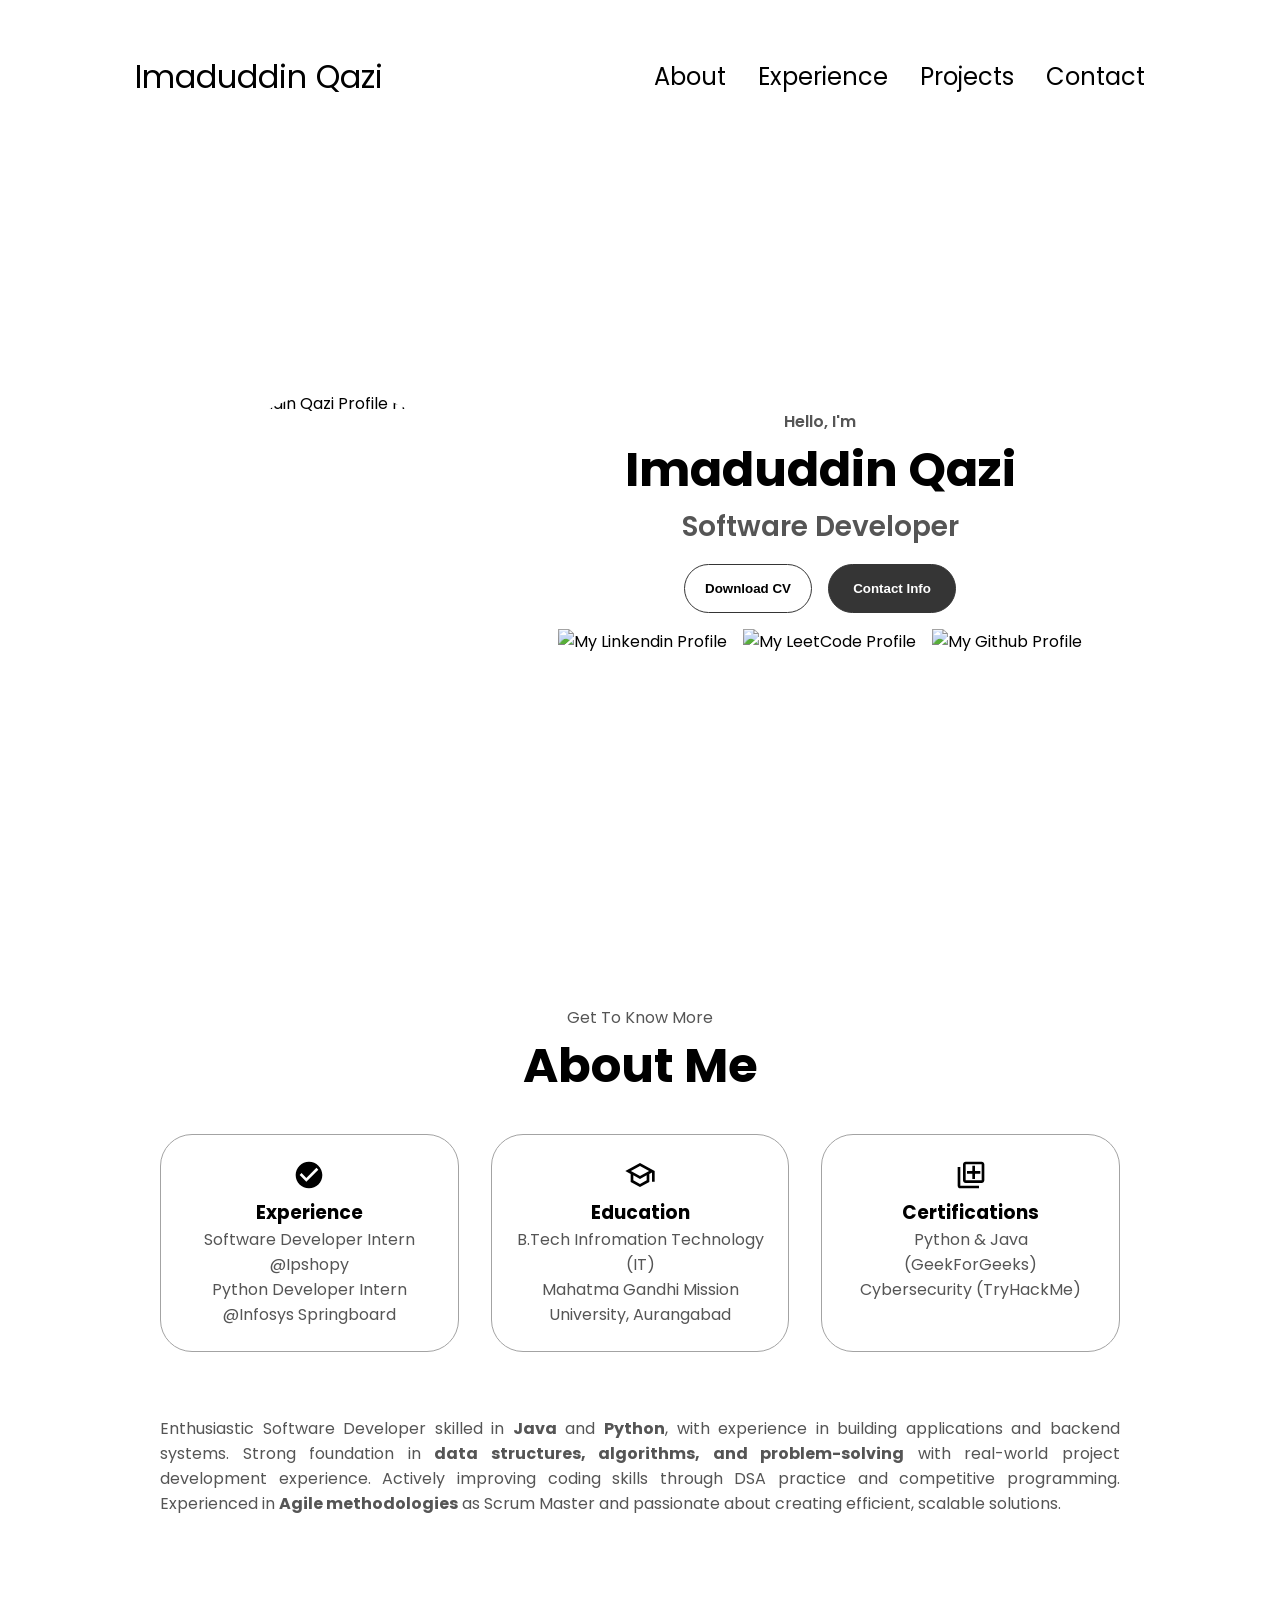
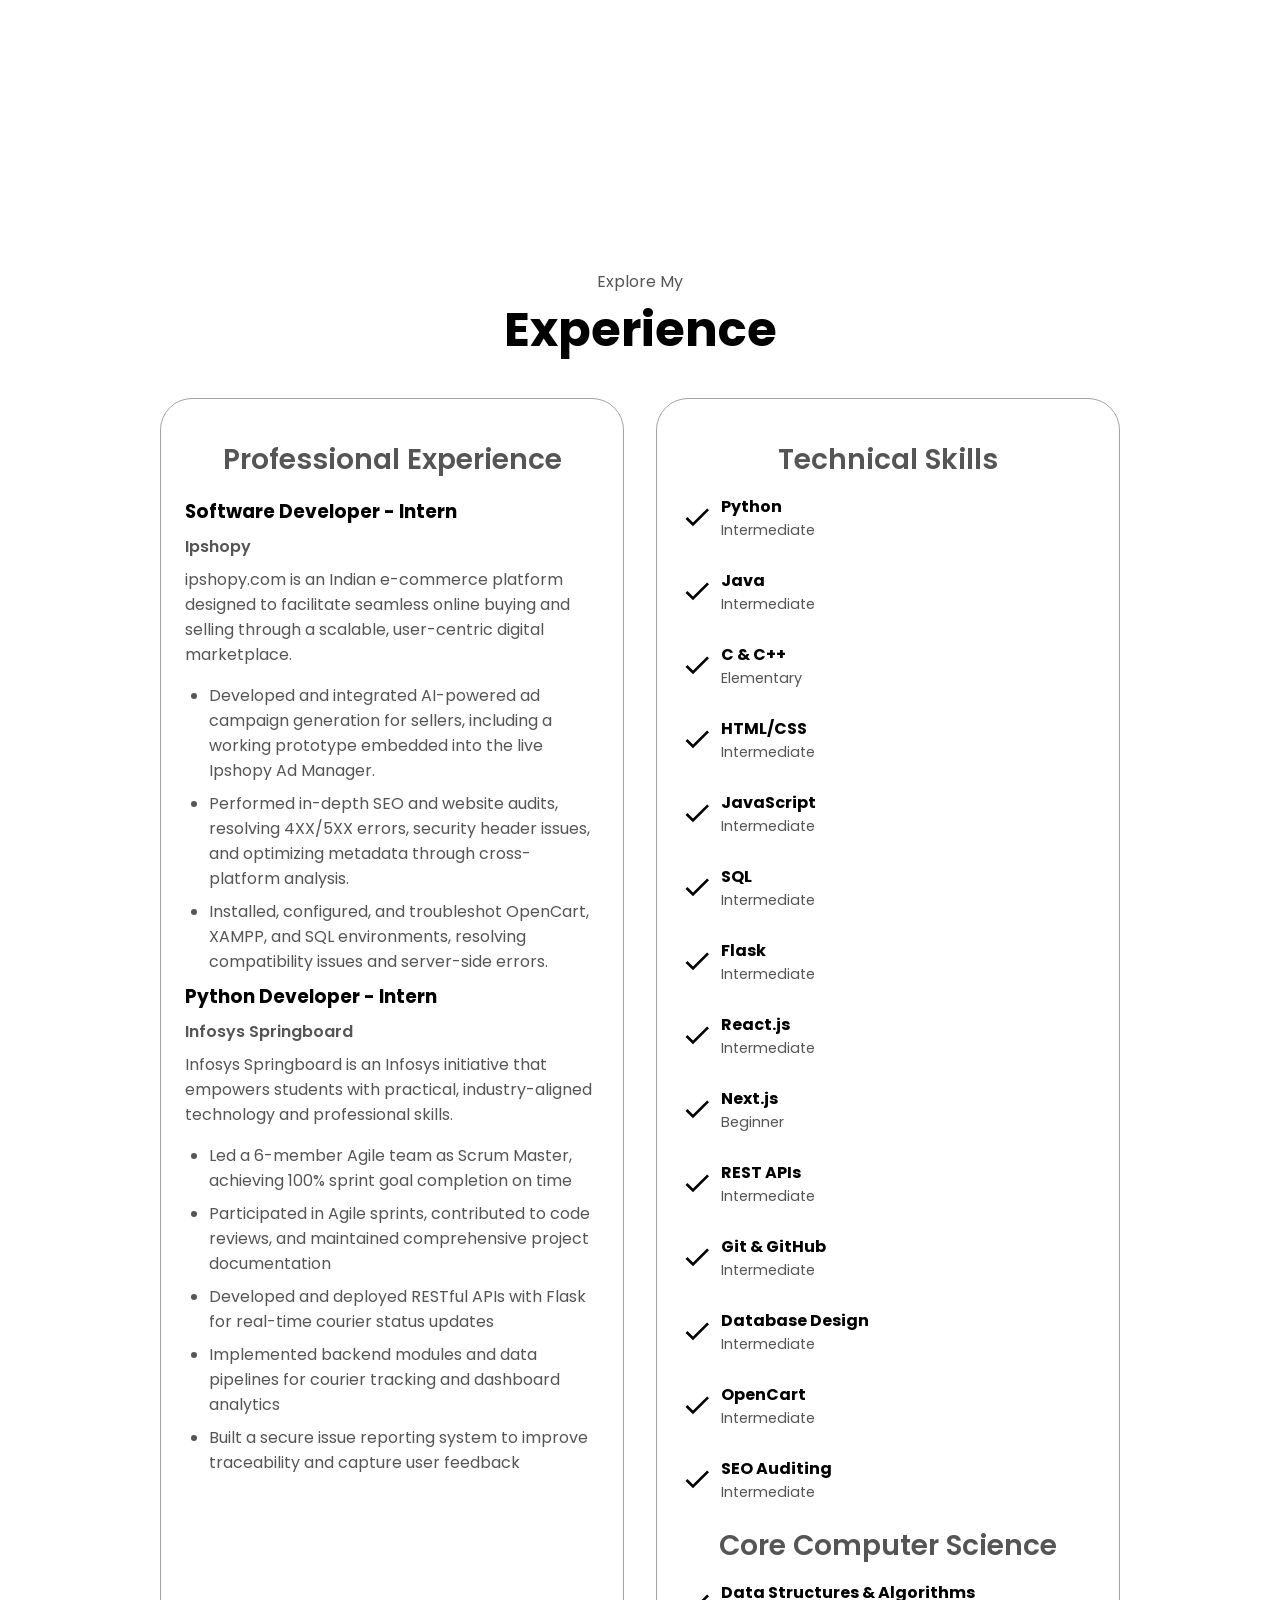
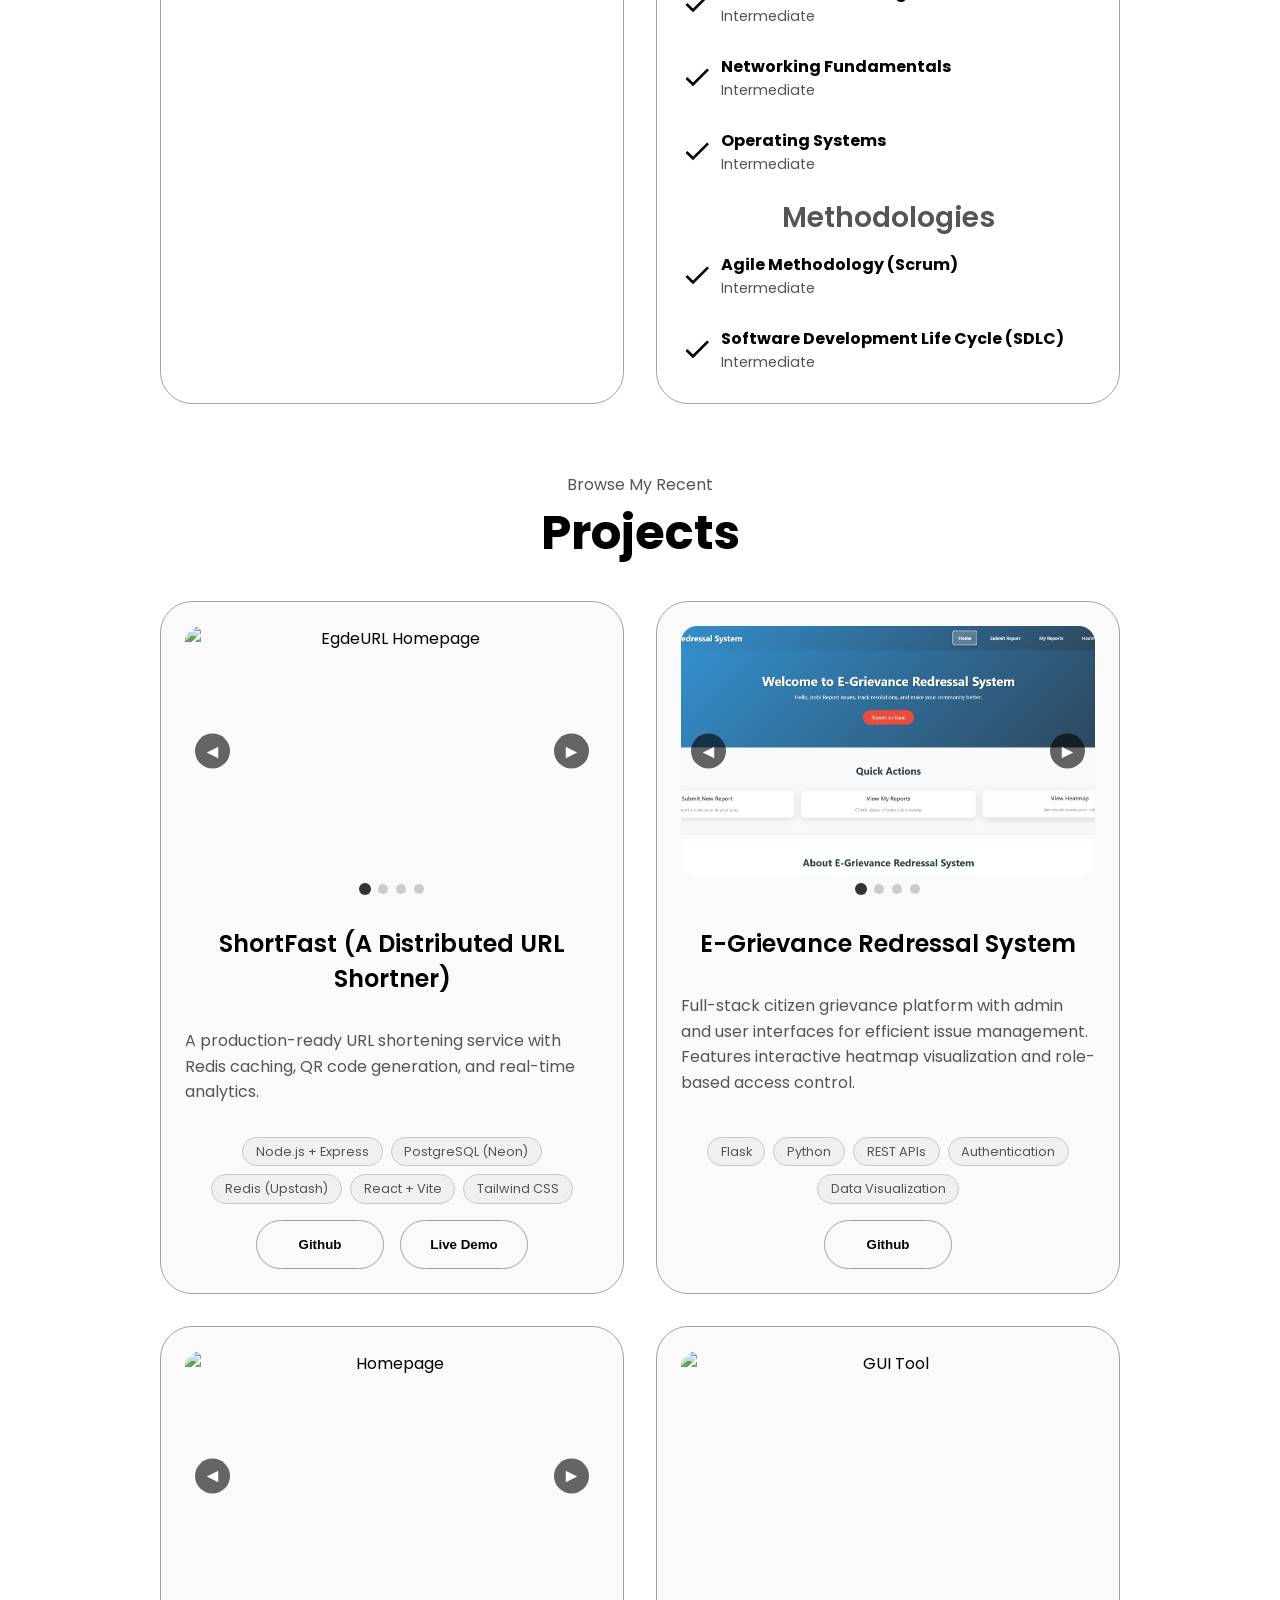
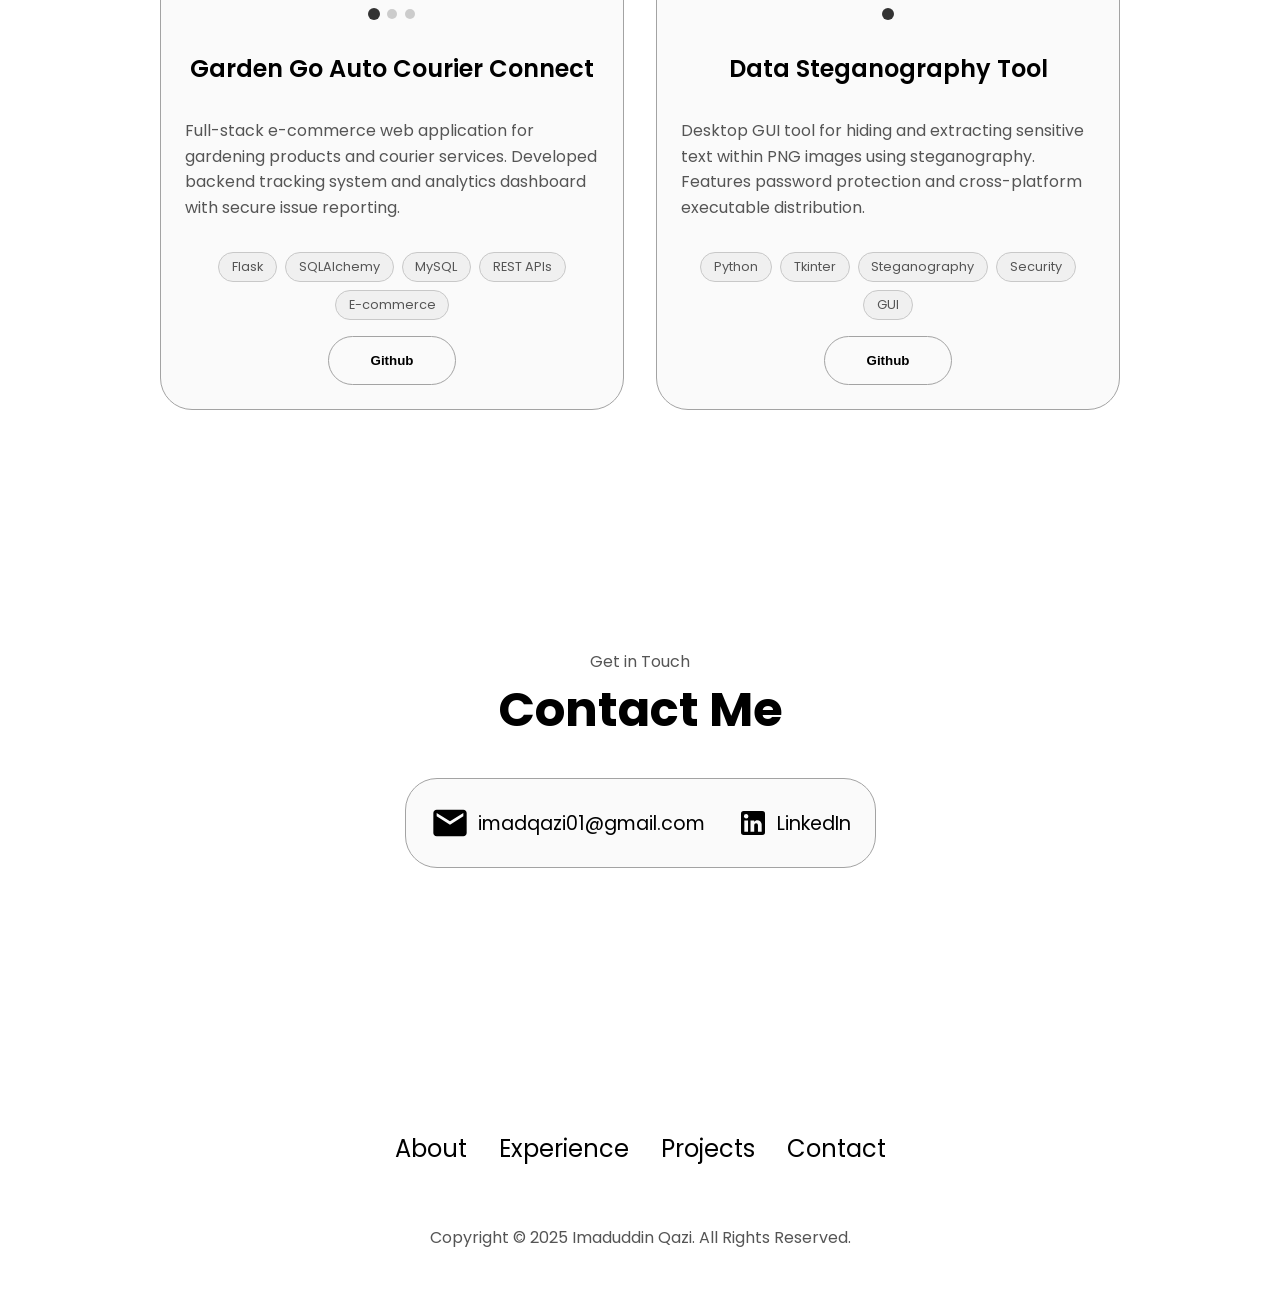
==== commit b92be71c: "Deployment links Update" ====
--- a/indexOld.html
+++ b/indexOld.html
@@ -1090,20 +1090,20 @@
         <div class="experience-details-container">
             <div class="about-containers">
 
-                <!-- EdgeURL Shorter Project -->
+                <!-- ShortFast Shorter Project -->
                 <div class="details-container color-container">
                     <div class="project-carousel">
                         <div class="carousel-container" onclick="openModal(this)">
                             <div class="carousel-slide">
-                                <img src="./assets\projects\EdgeURL\home.png" alt="EgdeURL Homepage"
+                                <img src="./assets\projects\ShortFast\home.png" alt="EgdeURL Homepage"
                                     class="project-img active">
-                                <img src="./assets/projects/EdgeURL/shorten.png" alt="EgdeURL Shorten page"
+                                <img src="./assets/projects/ShortFast/shorten.png" alt="EgdeURL Shorten page"
                                     class="project-img">
-                                <img src="./assets/projects/EdgeURL/shorten1.png" alt="EgdeURL Shorten page1"
+                                <img src="./assets/projects/ShortFast/shorten1.png" alt="EgdeURL Shorten page1"
                                     class="project-img">
-                                <img src="./assets/projects/EdgeURL/analytics1.png" alt="Analytics"
+                                <img src="./assets/projects/ShortFast/analytics1.png" alt="Analytics"
                                     class="project-img">
-                                <img src="./assets/projects/EdgeURL/status.png" alt="Status Page"
+                                <img src="./assets/projects/ShortFast/status.png" alt="Status Page"
                                     class="project-img">
                             </div>
                             <button class="carousel-btn prev"
@@ -1118,7 +1118,7 @@
                             <span class="dot" onclick="currentSlide(this, 3)"></span>
                         </div>
                     </div>
-                    <h2 class="experience-sub-title project-title">EdgeURL (A Distributed URL Shortner)</h2>
+                    <h2 class="experience-sub-title project-title">ShortFast (A Distributed URL Shortner)</h2>
                     <p class="project-description">
                         A production-ready URL shortening service with Redis caching, QR code generation, and real-time analytics.
                     </p>
@@ -1130,8 +1130,8 @@
                         <span class="tech-tag">Tailwind CSS</span>
                     </div>
                     <div class="btn-container">
-                        <button class="btn btn-color-2 project-btn" onclick="location.href='https://github.com/ImaduddinQazi/EdgeURL-Distributed-URL-Shortener'" target="_blank">Github</button>
-                        <button class="btn btn-color-2 project-btn" onclick="location.href='https://edge-url-distributed-url-shortener.vercel.app/'">Live Demo</button>
+                        <button class="btn btn-color-2 project-btn" onclick="location.href='https://github.com/ImaduddinQazi/ShortFast'" target="_blank">Github</button>
+                        <button class="btn btn-color-2 project-btn" onclick="location.href='https://shortfast.vercel.app/'">Live Demo</button>
                     </div>
                 </div>
 
